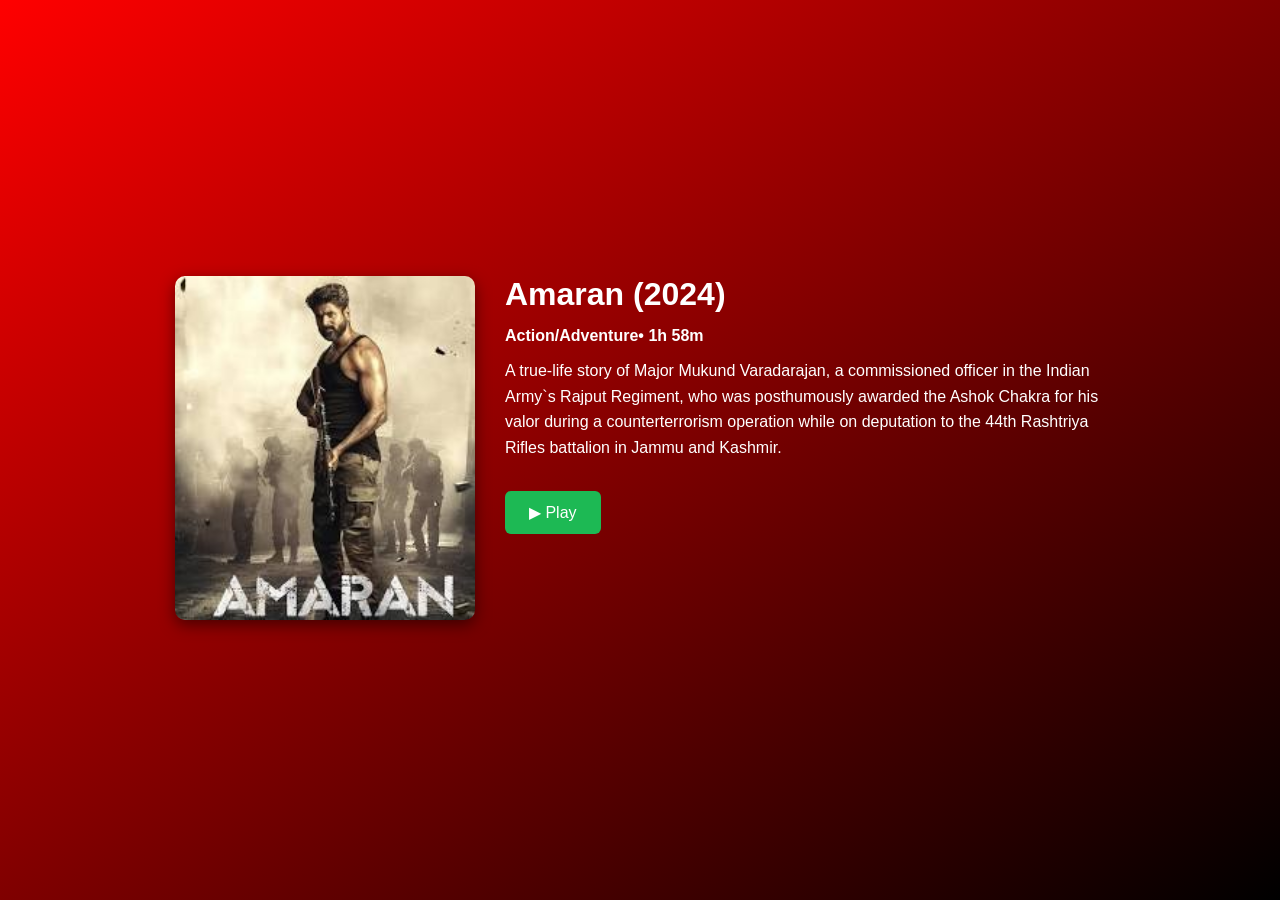
==== index.html @ 42957b29 "Project folder" ====
<!DOCTYPE html>
<html lang="en">
<head>
    <meta charset="UTF-8">
    <meta http-equiv="X-UA-Compatible" content="IE=edge">
    <meta name="viewport" content="width=device-width, initial-scale=1.0">
    <title>Document</title>
    <link rel="stylesheet" href="/style.css">
</head>
<body>
    <div class="container">
        <!-- Left: Movie Banner -->
        <div class="left">
          <img src="Amaran.jpg" alt="Amaran Poster">
        </div>
    
        <!-- Right: Movie Details -->
        <div class="right">
          <h1>Amaran (2024)</h1>
          <p><strong> Action/Adventure• 1h 58m</strong></p>
          <p>
            A true-life story of Major Mukund Varadarajan, a commissioned officer in the Indian Army`s Rajput Regiment, 
            who was posthumously awarded the Ashok Chakra for his valor during a counterterrorism operation while on deputation to the 44th Rashtriya Rifles battalion in Jammu and Kashmir.
          </p>
          <button id="playBtn">▶ Play</button>
        </div>
    </div>
    <script>
        document.getElementById("playBtn").addEventListener("click", function() {
          window.location.href = "video.html"; // Redirect to video page
        });
      </script>
</body>
</html>
---- style.css ----
/* General Reset */
body {
    margin: 0;
    font-family: Arial, sans-serif;
    background: linear-gradient(to bottom right, red, black);
    color: #fff;
    display: flex;
    justify-content: center;
    align-items: center;
    height: 100vh; /* Full screen height */
  }
  
  /* Layout Container */
  .container {
    display: flex;
    align-items: flex-start;
    padding: 30px;
    gap: 30px;
  }
  
  /* Left Side Poster */
  .left img {
    width: 300px;
    border-radius: 10px;
    box-shadow: 0 5px 15px rgba(0,0,0,0.5);
  }
  
  /* Right Side Info */
  .right {
    max-width: 600px;
  }
  
  .right h1 {
    margin: 0 0 10px;
  }
  
  .right p {
    line-height: 1.6;
    margin: 10px 0;
  }
  
  button {
    background-color: #1db954;
    color: white;
    border: none;
    padding: 12px 24px;
    border-radius: 6px;
    font-size: 16px;
    cursor: pointer;
    margin-top: 20px;
  }
  
  button:hover {
    background-color: #17a34a;
  }
  
  /* Video Page */
  .video-page {
    text-align: center;
    padding: 40px;
  }
  
  .video-container {
    display: inline-block;
    background: #222;
    padding: 20px;
    border-radius: 10px;
    position: relative;
  }
  /* Progress Bar & Time */
    .progress-container {
        display: flex;
        align-items: center;
        justify-content: space-between;
        margin: 10px 0;
        width: 100%;
        max-width: 800px;
    }
  
  #progressBar {
    flex: 1;
    margin-right: 10px;
    cursor: pointer;
  }
  
  #timeDisplay {
    min-width: 90px;
    font-size: 14px;
    color: #fff;
    text-align: right;
  }
  
  .back-btn {
    display: inline-block;
    margin-top: 15px;
    color: #1db954;
    text-decoration: none;
    font-weight: bold;
  }
  
  .back-btn:hover {
    text-decoration: underline;
  }
  
  
/* Theater Mode */
.video-container.theater {
    width: 95%;
    max-width: 1200px;
  }
  
  .video-container.theater video {
    width: 100%;
  }
  
  /* Custom Controls */
  .controls {
    margin-top: 15px;
  }
  
  .controls button {
    background: #1db954;
    border: none;
    padding: 10px 18px;
    margin: 0 5px;
    border-radius: 6px;
    color: white;
    cursor: pointer;
    font-size: 14px;
  }
  
  .controls button:hover {
    background: #17a34a;
  }


/* Wrapper for positioning volume inside video */
.video-wrapper {
    position: absolute;
    display: block;
  }
  
  /* Volume control (bottom-right) */
  .volume-wrapper {
    position: absolute;
    bottom: 160px;             /* adjust this to sit just above the progress bar */
    right: 20px;

    display: flex;
    flex-direction: column-reverse;
    align-items: center;
    cursor: pointer;
  }
  
  /* Volume icon */
  .volume-icon {
    font-size: 20px;
    color: #fff;
    margin-top: 5px;
    user-select: none;
  }
  
  /* Hidden vertical slider */
  #volumeBar {
    writing-mode: bt-lr;              /* makes slider vertical */
    -webkit-appearance: slider-vertical;
    width: 8px;
    height: 100px;
    margin-bottom: 5px;
    display: block;                    /* hidden until hover */
  }
  
  /* Show slider on hover */
  .volume-wrapper:hover #volumeBar {
    display: block;
  }


  /* -------------------- Mobile View -------------------- */
@media (max-width: 600px) {


  .container {
    flex-direction: column;
    align-items: center;
    padding: 10px;
    gap: 16px;
    width: 100%;
  }

  .left img {
    width: 100%;
    max-width: 280px;
    height: auto;
    border-radius: 12px;
    box-shadow: 0 4px 12px rgba(0,0,0,0.4);
  }

  .right {
    width: 100%;
    max-width: 90%;
    text-align: center;
  }

  .right h1 {
    font-size: 18px;
    margin-bottom: 8px;
    line-height: 1.2;
  }

  .right p {
    font-size: 13px;
    line-height: 1.5;
    margin-bottom: 10px;
  }

  button {
    background-color: #1db954;
    color: white;
    border: none;
    font-size: 13px;
    padding: 6px 12px;
    margin-top: 10px;
    border-radius: 4px;
  }

  /* Optional: center buttons below content */
  .right button {
    display: block;
    margin: 10px auto 0 auto;
  }



  /* Container */
  .video-container {
    width: 90%;
    padding: 12px;
    border-radius: 12px;
    background: #1c1c1c;        /* cleaner dark background */
    box-shadow: 0 4px 12px rgba(0,0,0,0.3);
  }

  /* Title */
  h2 {
    font-size: 16px;
    text-align: center;
    color: #ffffff;
    margin-bottom: 8px;
  }

  /* Video player */
  video {
    width: 100%;
    border-radius: 8px;
  }

  /* Volume icon above progress bar */
  .volume-wrapper {
    position: absolute;          /* removes floating */
    display: flex;
    bottom: 170px;             /* adjust this to sit just above the progress bar */
    right: 20px;
    flex-direction: column-reverse;
    justify-content: center;
    margin-bottom: 10px;       /* sits above progress bar */
  }

  .volume-wrapper .volume-icon {
    font-size: 10px;
    color: #00d9ff;
    cursor: pointer;
    margin-right: 5px;
  }


  #volumeBar {
    writing-mode: bt-lr;              /* makes slider vertical */
    -webkit-appearance: slider-vertical;
    width: 5px;
    height: 50px;
    margin-bottom: 5px;
    display: none; 
    accent-color: #00d9ff;
  }

/* Show slider on hover */
.volume-wrapper:hover #volumeBar {
  display: block;
}

  /* Progress bar section */
  .progress-container {
    display: flex;
    align-items: center;
    justify-content: space-between;
    gap: 10px;
    margin: 5px 0;
  }

  #progressBar {
    flex: 1;
    height: 4px;
    accent-color: #00d9ff;
  }

  #timeDisplay {
    font-size: 12px;
    color: #ccc;
    min-width: 60px;
    text-align: right;
  }

  /* Controls — compact buttons in 2 rows */
  .controls {
    display: grid;
    grid-template-columns: repeat(2, 1fr);
    gap: 6px;
    margin-top: 8px;
  }

  .controls button {
    background: #4ade80;
    border: none;
    padding: 4px 6px;
    font-size: 10px;
    color: #000;
    border-radius: 6px;
    cursor: pointer;
    transition: background 0.2s ease;
    margin: 3px;
  }

  .controls button:hover {
    background: #00b4cc;
  }

  /* Back button below controls */
  .back-btn {
    display: block;
    margin: 12px auto 0 auto;
    text-align: center;
    font-size: 13px;
    color: #4ade80;         /* soft green */
    background: transparent;
    border: none;
    cursor: pointer;
  }

  .back-btn:hover {
    text-decoration: underline;
  }
}
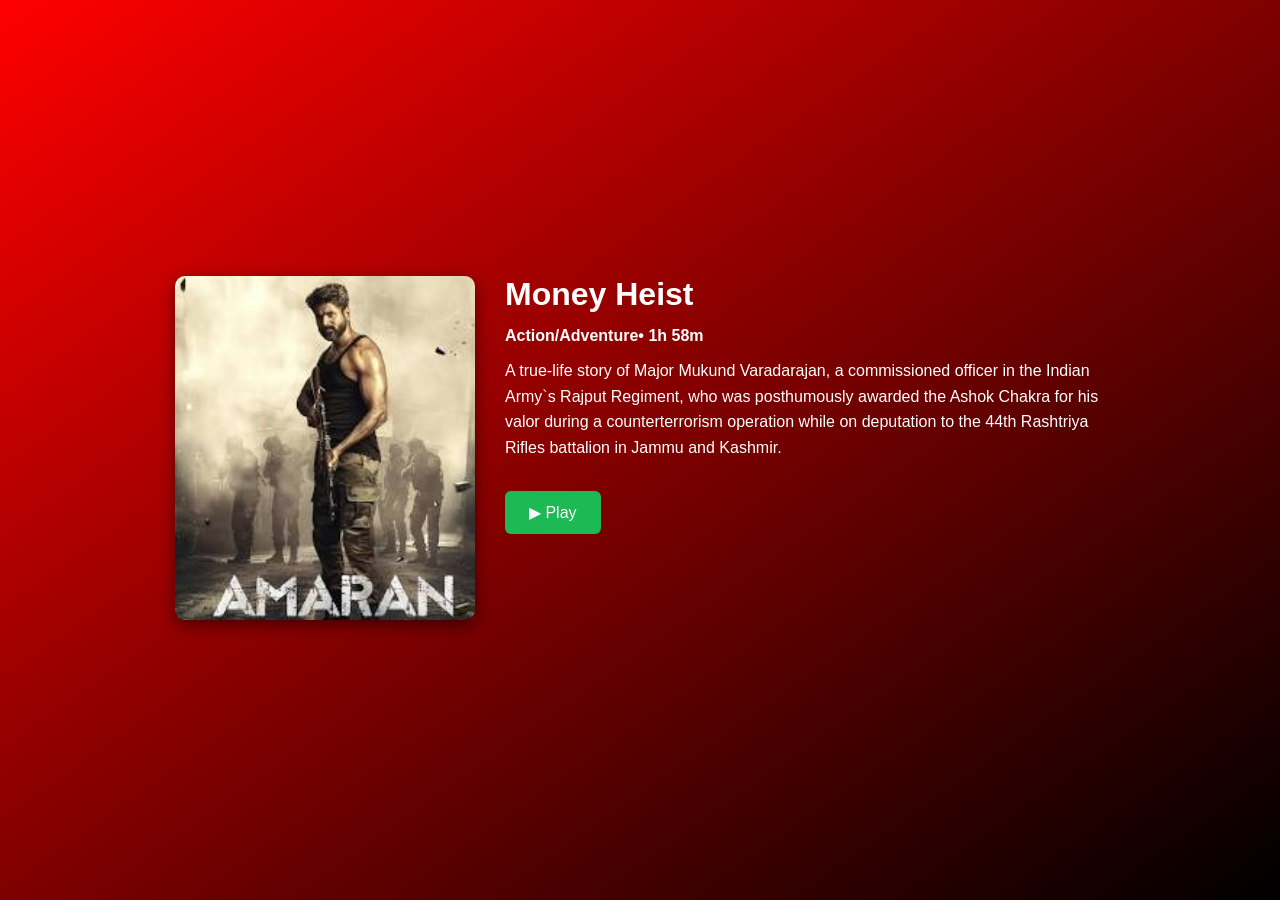
==== commit 585f172b: "Update index.html adding money heist" ====
--- a/index.html
+++ b/index.html
@@ -5,7 +5,7 @@
     <meta http-equiv="X-UA-Compatible" content="IE=edge">
     <meta name="viewport" content="width=device-width, initial-scale=1.0">
     <title>Document</title>
-    <link rel="stylesheet" href="/style.css">
+    <link rel="stylesheet" href="style.css">
 </head>
 <body>
     <div class="container">
@@ -16,7 +16,7 @@
     
         <!-- Right: Movie Details -->
         <div class="right">
-          <h1>Amaran (2024)</h1>
+          <h1>Money Heist</h1>
           <p><strong> Action/Adventure• 1h 58m</strong></p>
           <p>
             A true-life story of Major Mukund Varadarajan, a commissioned officer in the Indian Army`s Rajput Regiment, 
@@ -27,8 +27,8 @@
     </div>
     <script>
         document.getElementById("playBtn").addEventListener("click", function() {
-          window.location.href = "video.html"; // Redirect to video page
+          window.location.href = "https://streamtape.com/e/j64l4xxywvTz0R7"; // Redirect to video page
         });
       </script>
 </body>
-</html>+</html>
